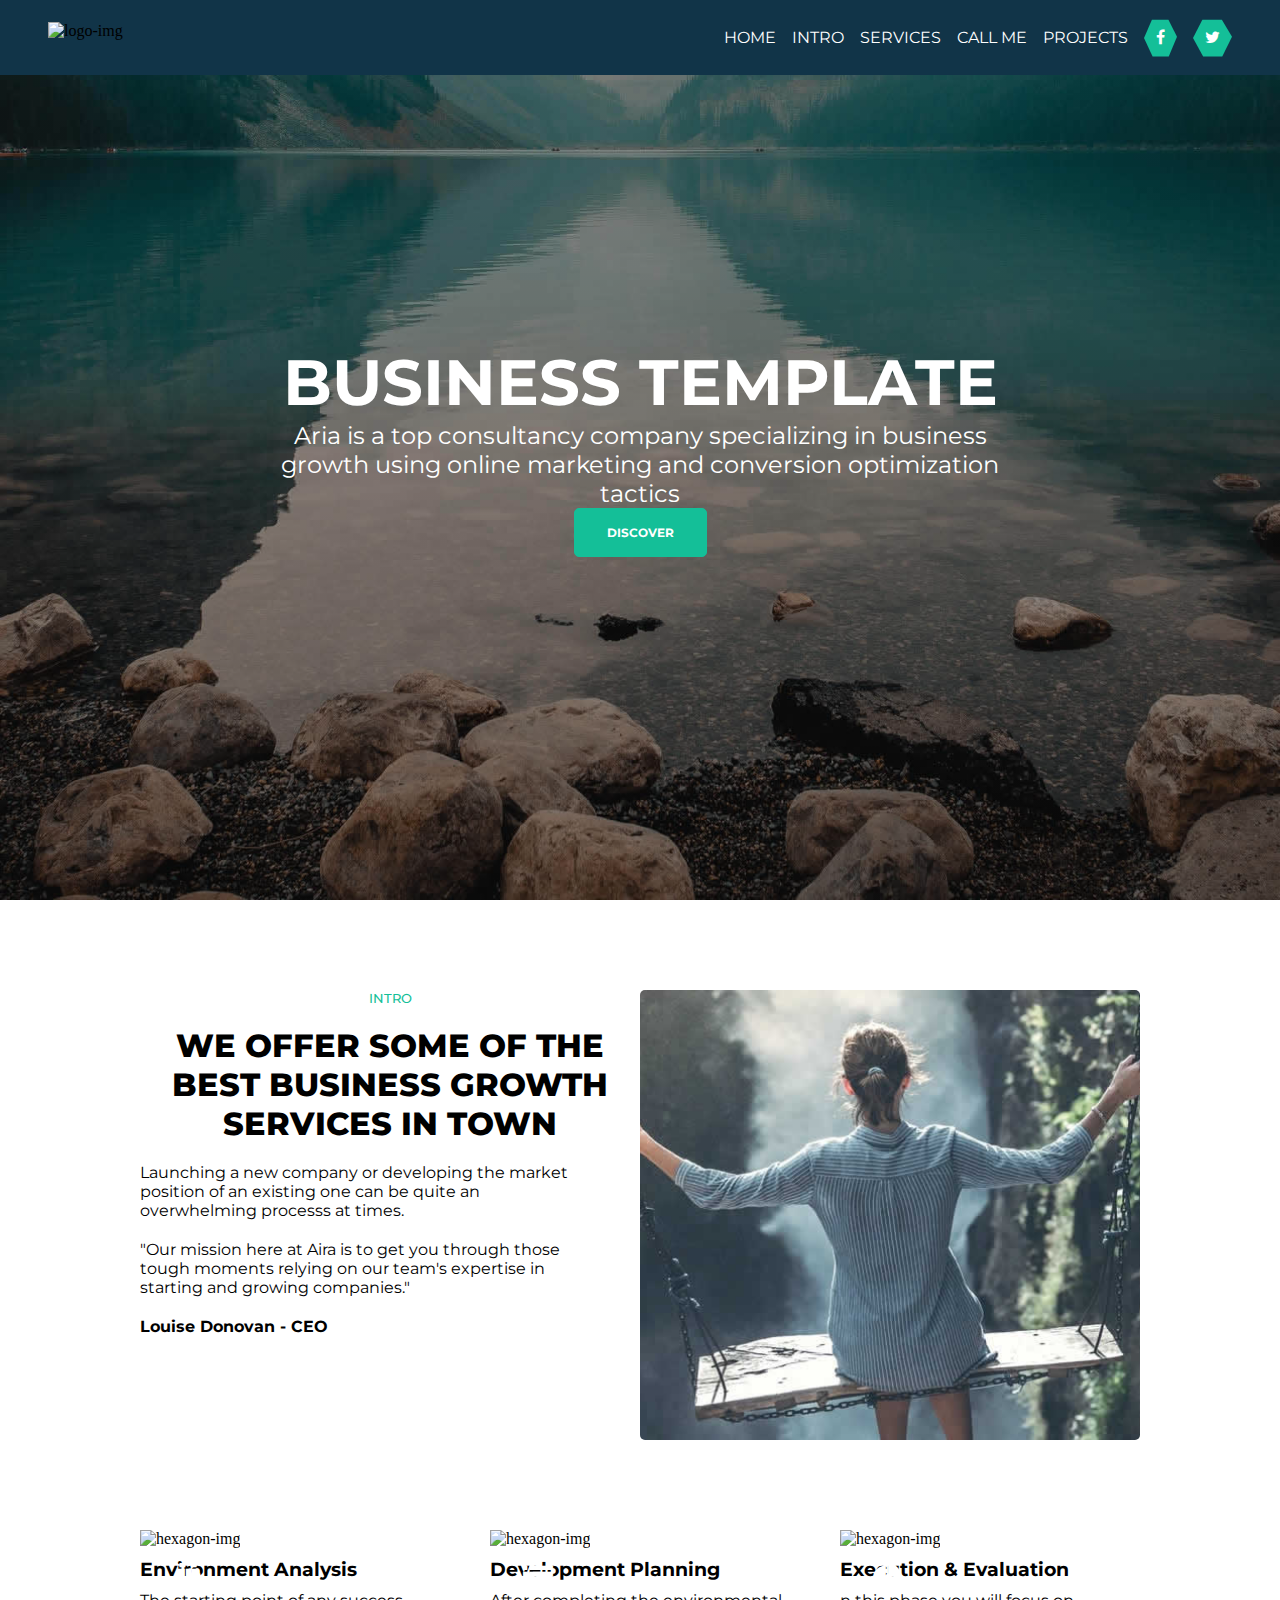
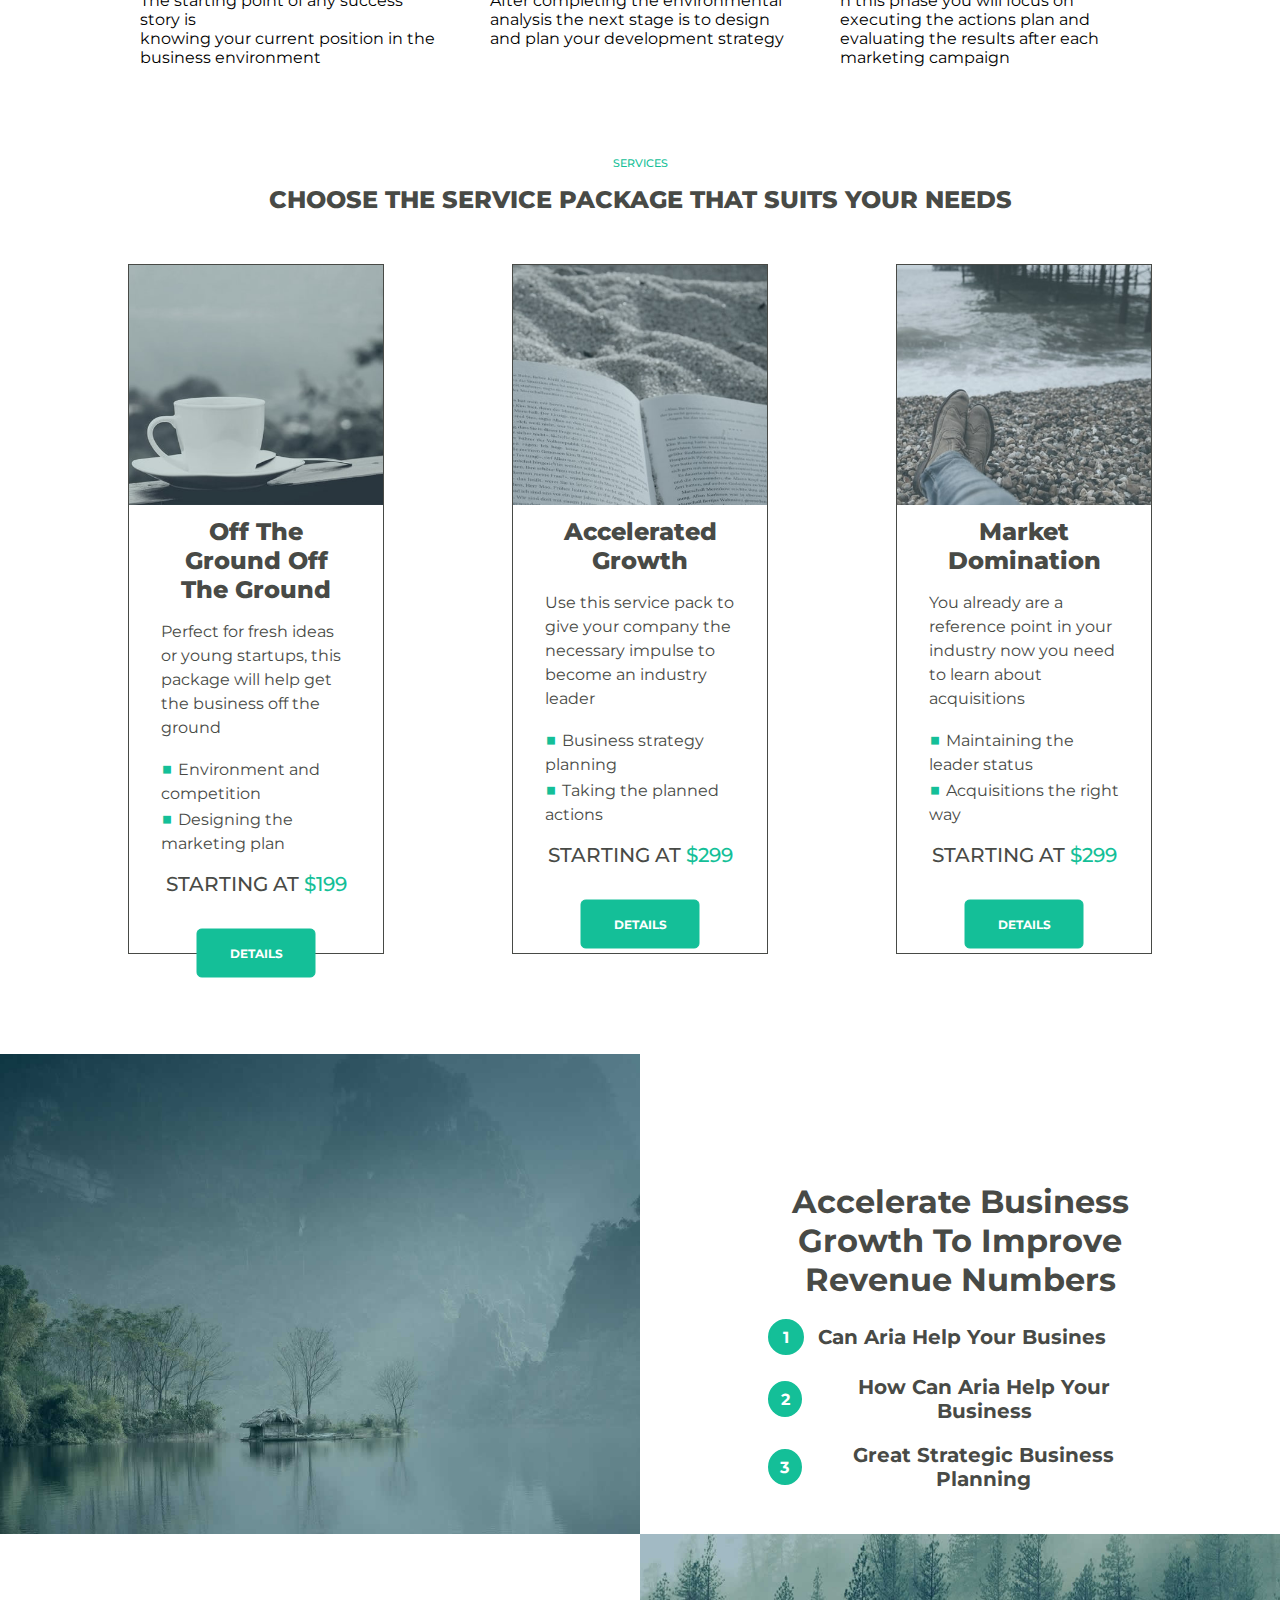
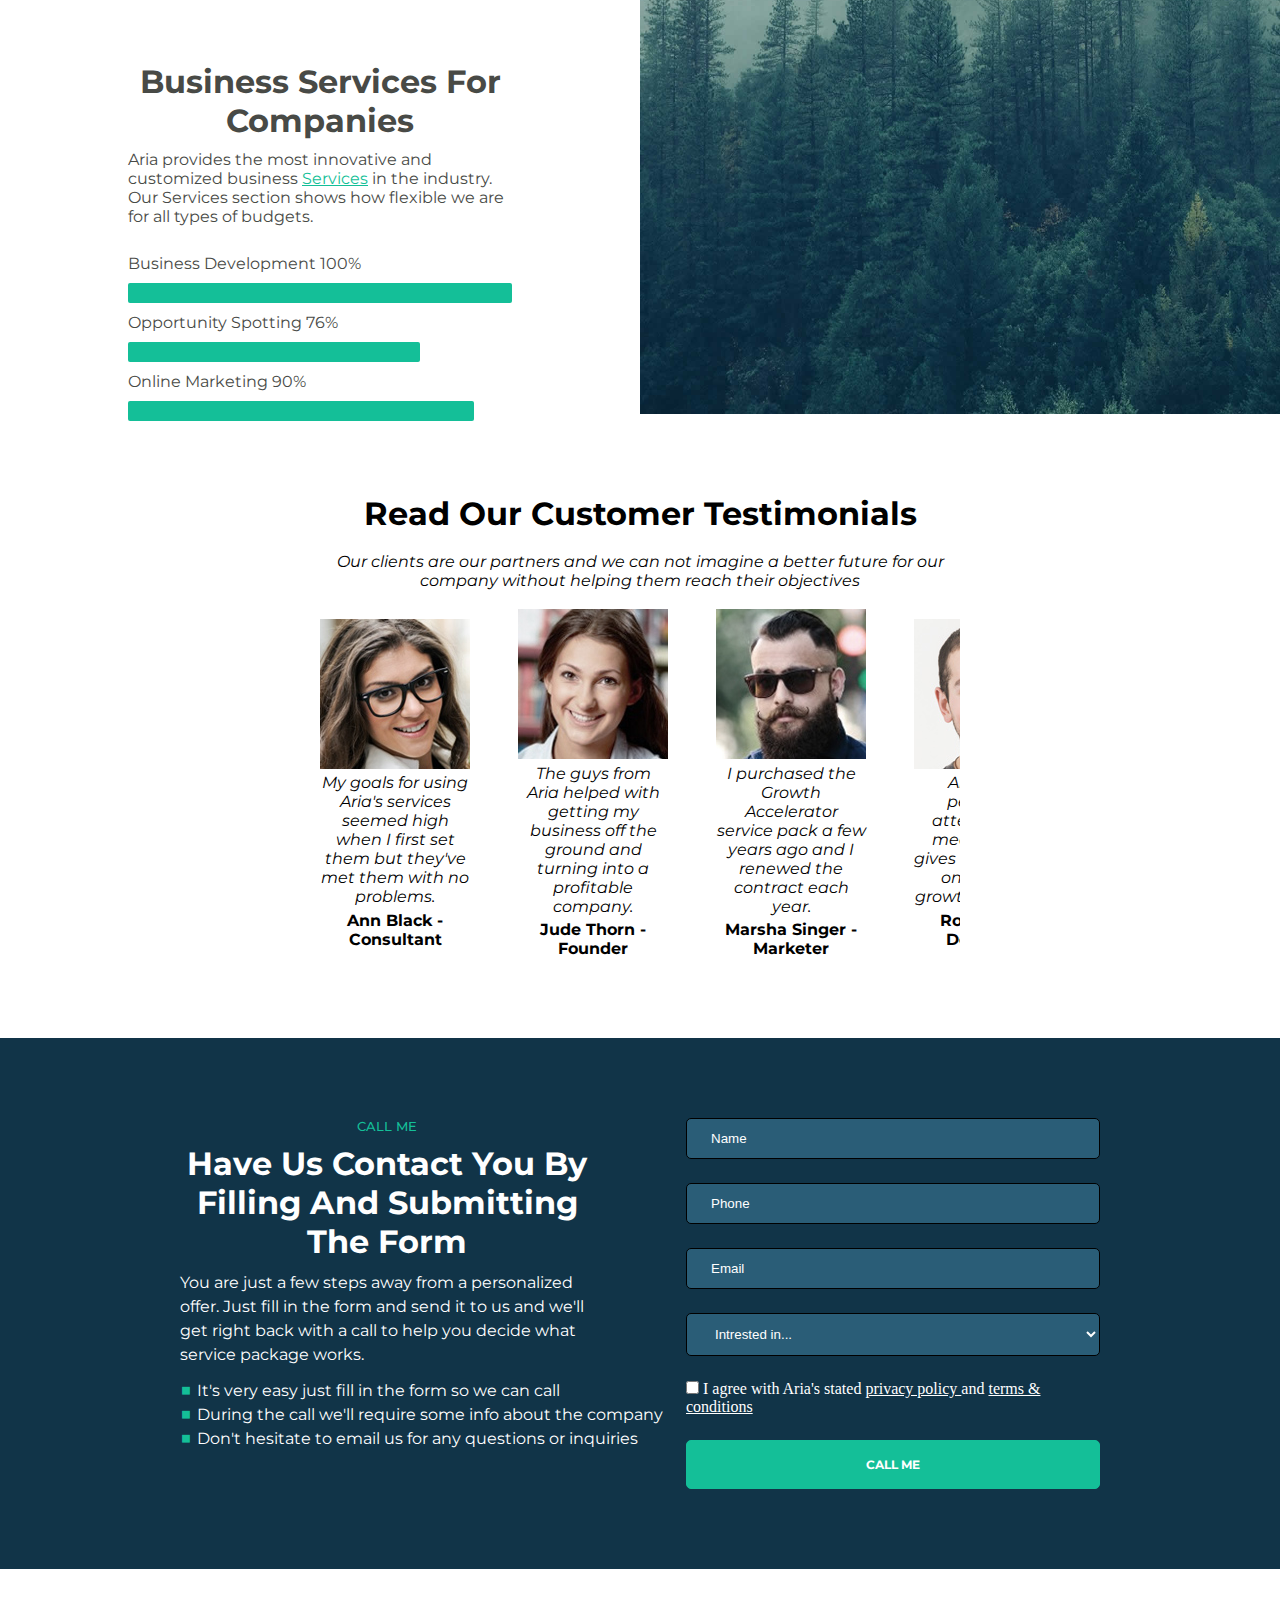
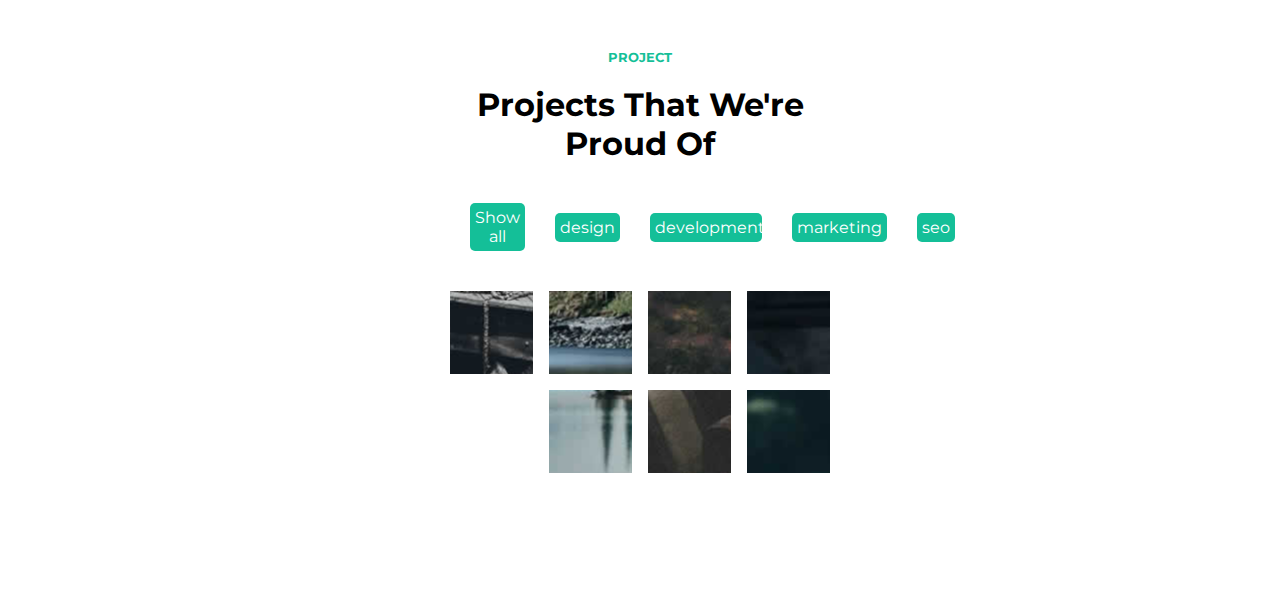
==== major-project/index.html @ 66ece7ab "first commit" ====
<!DOCTYPE html>
<html lang="en">
<head>
    <meta charset="UTF-8">
    <meta name="viewport" content="width=device-width, initial-scale=1.0">
    <title>Aria-Business-Solutions</title>
    <link rel="stylesheet" href="https://cdnjs.cloudflare.com/ajax/libs/font-awesome/4.7.0/css/font-awesome.min.css">
    <!-- <link rel="stylesheet" href="https://fonts.googleapis.com/css2?family=Material+Symbols+Outlined:opsz,wght,FILL,GRAD@20..48,100..700,0..1,-50..200" /> -->
    <link
      rel="stylesheet"
      href="https://fonts.googleapis.com/css2?family=Montserrat:ital,wght@0,100;0,200;0,300;0,400;0,500;0,600;0,700;0,800;0,900;1,100;1,200;1,300;1,400;1,500;1,600;1,700;1,800;1,900&family=Poppins:wght@300&display=swap"
    />
    
    <link rel="stylesheet" href="style.css" />
    
</head>
<body>
  <nav>
    <img src="https://www.free-css.com/assets/files/free-css-templates/preview/page259/aria/assets/images/logo.svg" alt="logo-img" />
   <ul>
    <li>
       <a href="#home">Home</a> 
    </li>
    <li>
        <a href="#intro">Intro</a>
    </li>
    <li>
        <a href="#services">Services</a>
    </li>
    <li>
        <a href="#call me">Call Me</a>
    </li>
    <li>
        <a href="#projects">Projects</a>
    </li>
    
    <li class="icon">
    <a href=""><i class="fa fa-facebook-f"></i></a>
  </li>
  <li class="icon">
    <a href=""><i class="fa fa-twitter"></i></a>
  </li>
</ul>
</nav>

<!-- Home -->

<section class="home" id="home">
    <h1>Business Template</h1>
    <p>Aria is a top consultancy company specializing in business growth using online marketing and conversion optimization tactics</p>
    <button>Discover</button>
</section>
  
<!-- intro -->
<section class="intro" id="intro">
    <div>
        <h5>intro</h5>
        <h1>We Offer Some Of The <br>Best Business Growth <br>Services In Town</h1>
        <p>Launching a new company or developing the market<br> position of an existing one can be quite an <br>overwhelming processs at times.</p>
          <p> "Our mission here at Aira is to get you through those <br>tough moments relying on our team's expertise in<br> starting and growing companies."</p>
        
        <h4>Louise Donovan - CEO</h4>
    </div>
    <div>
        <img src="./assest/girl 0n swing.jpeg" alt="girl-img" />
    </div>
</section>

<!-- subintro -->
<div class="sub-intro">
  <div>
    <div class="hexagon">
      <img src="https://www.free-css.com/assets/files/free-css-templates/preview/page259/aria/assets/images/hexagon-green.svg" alt="hexagon-img" />
      <i class="fa fa-binoculars"></i>
     </div>
     <h3>Environment Analysis</h3>
     <p class=" sub-intro-content">The starting point of any success story is<br> knowing your current position in the <br>business environment</p>
  </div>

   <div>
    <div class="hexagon">
     <img src="https://www.free-css.com/assets/files/free-css-templates/preview/page259/aria/assets/images/hexagon-green.svg" alt="hexagon-img" />
     <i class="fa fa-list"></i>
    </div>
    <h3>Development Planning</h3>
    <p class="sub-intro-content">After completing the environmental analysis the next stage is to design and plan your development strategy</p>
  </div>
  
    <div>
      <div class="hexagon">
       <img src="https://www.free-css.com/assets/files/free-css-templates/preview/page259/aria/assets/images/hexagon-green.svg" alt="hexagon-img" />
       <i class="fa fa-pie-chart"></i>
      </div>
   
      <h3>Execution & Evaluation
      </h3>
      <p class="sub-intro-content">n this phase you will focus on executing the actions plan and evaluating the results after each marketing campaign</p>
    </div>
</div>

<!-- services -->
<section class="services" id="services">
  <h6>SERVICES</h6>
  <h2>Choose The Service Package
    That Suits Your Needs</h2>
  <div class="service-list-container">
    
    <div class="service-item">
      <img src="./assest/service1.jpeg" alt="img1" />
      <h4>Off The Ground Off The Ground</h4>
      <p>Perfect for fresh ideas or young startups, this package will help
         get the business off the ground</p>
      <ul>
        <li>Environment and competition</li>
        <li>Designing the marketing plan</li>
      </ul>
      <h6>Starting at <span class="price">$199</span></h6>
      <button>DETAILS</button>
    </div>
    
    <div class="service-item">
      <img src="./assest/services-2.jpg" alt="img2" />
      <h4>Accelerated Growth</h4>
      <p>Use this service pack to give your company the necessary impulse to 
        become an industry leader</p>
      <ul>
        <li>Business strategy planning</li>
        <li>Taking the planned actions</li>
      </ul>
      <h6>Starting at <span class="price">$299</span></h6>
      <button>DETAILS</button>
    </div>

    <div class="service-item">
      <img src="./assest/services-3.jpg" alt="img3" />
      <h4>Market Domination</h4>
      <p>You already are a reference point in your industry now you need to
         learn about acquisitions</p>
      <ul>
        <li>Maintaining the leader status</li>
        <li>Acquisitions the right way</li>
      </ul>
      <h6>Starting at <span class="price">$299</span></h6>
      <button>DETAILS</button>
    </div>

  </div>


<div class="portion portion-1">
  <img src="./assest/details-1-background.jpg" alt="lake" />
  <div class="content content-1">
    <h1>Accelerate Business Growth To Improve Revenue Numbers</h1>
    <div class="all-item">
     <span class="item">
       <span class="number">1</span>
        <span class="title"><h4>Can Aria Help Your Busines</h4></span>
     </span>
     
    <!-- <p>At Aria solutions, we’ve taken the consultancy concept one step further by offering a full service management organization with expertise.
    </p> -->
    
     <span class="item">
      <span class="number">2</span>
       <span class="title"><h4>How Can Aria Help Your Business</h4></span>
      </span>

    <span class="item">
       <span class="number">3</span>
       <span class="title"><h4>Great Strategic Business Planning</h4></span>
     </span>
     
 </div>
</div>
</div>
<div class="portion portion-2">
  <div class="content content-2">
    <h1>Business Services For Companies</h1>
    
     <p>Aria provides the most innovative and customized business  <a href="#services">Services</a> in the industry. Our Services section shows how flexible we are for all types of budgets.</p>
     <br>
     <div class="status">
      <p>Business Development 100% </p>
        <div class="status-bar1"></div>
      <p>Opportunity Spotting 76% </p>
        <div class="status-bar2"></div>
       <p>Online Marketing 90% </p>
        <div class="status-bar3"></div>
     </div>
     </div>
     <img src="./assest/details-2-background.jpg" alt="nature" />
</div>

<div class="testimonial">
  <h1>Read Our Customer Testimonials</h1>
  <p>Our clients are our partners and we can not imagine a better future for our company without helping them reach their objectives</p>
  <div class="testimonial-list-container">

    <div class="testimonial-item">
      <img src="./assest/testimonial-1.jpg" alt="" />
      <p>My goals for using Aria's services seemed high when I first set them but they've met them with no problems.</p>
     
      <h4>Ann Black - Consultant</h4>
    </div>

    <div class="testimonial-item">
      <img src="./assest/testimonial-2.jpg" alt="" />

      <p>The guys from Aria helped with getting my business off the ground and turning into a profitable company.</p>
     
      <h4>Jude Thorn - Founder</h4>
    </div>

    <div class="testimonial-item">
      <img src="./assest/testimonial-3.jpg" alt="" />
      <p>I purchased the Growth Accelerator service pack a few years ago and I renewed the contract each year.</p>
     
      <h4>Marsha Singer - Marketer</h4>
    </div>

    <div class="testimonial-item">
      <img src="./assest/testimonial-4.jpg" alt="" />
      <p>Aria's CEO personally attends client meetings and gives his feedback on business growth strategies.</p>
     
      <h4>Roy Smith - Developer</h4>
    </div>

    <div class="testimonial-item">
      <img src="./assest/testimonial-5.jpg" alt="" />
      <p>At the beginning I thought the prices are a little high for what they offer but they over deliver each and every time.</p>
     
      <h4>Ronald Spice - Owner</h4>
    </div>

    <div class="testimonial-item">
      <img src="./assest/testimonial-6.jpg" alt="" />
      <p>I recommend Aria to every business owner or growth leader that wants to take his company to the next level.</p>
      
      <h4>Lindsay Rune - Manager</h4>
    </div>
  </div>
</div>
  
</section>

<!-- call me -->

<section class="call_me" id="call me">
  <div class="content">
    <h5>CALL ME</h5>
    <h1>Have Us Contact You By Filling And Submitting The Form</h1>
    <p>You are just a few steps away from a personalized offer. Just fill in the form and send it to us and we'll get right back with a call to help you decide what service package works.
    </p>
    <ul>
      <li>It's very easy just fill in the form so we can call</li>
      <li>During the call we'll require some info about the company</li>
      <li>Don't hesitate to email us for any questions or inquiries</li>
    </ul>
  </div>
  <div class="form">
    <form>
      <input type="text" name="text" placeholder="Name">
      <input type="phone" name="phone" placeholder="Phone">
      <input type="email" name="email" placeholder="Email">
     <select name="plan">
      <option disabled selected>Intrested in...</option>
      <option value="off_the_ground">Off The Ground</option>
      <option value="accelerated_growth">Accelerated Growth</option>
      <option value="market_domination">Market Domination</option>
     </select>
     <div class="term-container">
      <input type="checkbox" name="terms" id="terms" />
      <label for="terms">I agree with Aria's stated 
        <a href=""> privacy policy </a>and
        <a href=""> terms & conditions </a>
      </label>
     </div>
     <button type="submit">CALL ME</button>
    </form>
  </div>

</section>

<!-- Project -->
<section class="project" id="project">
  <h5>PROJECT</h5>
  <h1>Projects That We're Proud Of </h1>
  <div class="project-category-container">
    <ul>
      <li>Show all</li>
      <li>design</li>
      <li>development</li>
      <li>marketing</li>
      <li>seo</li>
    </ul>
  </div>
  <div class="project-list-container">
    <div class="project-item p-1"></div>
    <div class="project-item p-2"></div>
    <div class="project-item p-3"></div>
    <div class="project-item p-4"></div>
    <div class="project-item p-5"></div>
    <div class="project-item p-6"></div>
    <div class="project-item p-7"></div>
    <div class="project-item p-8"></div>
   </div>
  </section>

</body>
</html>
---- major-project/style.css ----
*{
    margin: 0px;
    padding: 0px;
    box-sizing: border-box;
}
h1,
h2,
h3,
h4,
h5,
h6,
p,
span,
button,
li {
  font-family: "Montserrat", "sans-serif";
}


nav{
   display: flex;
   flex-direction: row;
   position: fixed;
   top:0;
   /* left:50;  */
   width: 100%;
   justify-content: space-between;
   align-items: center;
   gap:5px ;
   background-color: #113448;
   padding: 1rem 3rem;
   z-index: 100;
   
}
nav img{
 height: 2rem
 /* height: 20px; */
}

nav ul{
    display: flex;
    gap:1rem;
    list-style: none;
    align-items: center;
    
    
}
nav a{
   color: white;
   text-decoration: none;
   text-transform: uppercase;
   transition: color 0.3s ease-in-out;
}

nav a:hover{
 color: #14bf98;
}
nav ul .icon{
    background-color:  #14bf98;
    /* clip-path:polygon(25% 0%, 75% 0%, 100% 50%, 75% 100%, 25% 100%, 0% 50%); */
    clip-path: polygon(24% 9%, 74% 9%, 100% 48%, 75% 94%, 26% 94%, 0 51%);
    padding:0.75rem;
    
    
}
nav ul .icon:hover{
   background-color: white;
}
nav ul .icon:hover{
    color: #14bf98;
    
 }

 /* home section */

.home{
   background-image: linear-gradient(rgba(0, 0, 0, 0.3), rgba(0, 0, 0, 0.5)), url("./assest/header-background.jpg");
   min-height: 100vh;
   background-size: cover;
   background-position: center;
   display: flex;
   flex-direction: column;
   justify-content: center;
   align-items: center;
   text-align: center;
   color: white;
   /* gap:1.5rem */
}
 .home h1{
   font-size: 4rem;
  text-transform: uppercase;
  
 }
 .home p{
    font-size: 1.5rem;
    width: 60%;
    /* margin-bottom: 40px; */
 }
  button{
   
   padding: 1rem 2rem;
   background-color: #14bf98;
   color: white;
   font-weight: 700;
   font-size: 0.755rem;
   border-radius: 5px;
   border: 1px solid #14bf98;
   cursor: pointer;
   text-transform: uppercase;
   transition: all 1s ease-in-out;
 }

 button:hover{
    background-color: transparent;
    color:#14bf98;;
 }

 /* intro section */
 .intro h5{
   text-transform: uppercase;
   color: #14bf98;
   font-weight: 500;
}
.intro h1{
   text-transform: uppercase;
   color: black;
   font-weight: 800;
}

 .intro{
    display: flex;
    justify-content: center;
    margin:10vh 7vh;
    /* gap: 50px; */
   
    
    
 }
 .intro div{
    display: flex;
    flex-direction: column;
    height:50vh;
    width: 500px;
    overflow: hidden;
    gap:20px
} 
 

.intro div img{
height: 100%;
width: 100%;   
object-fit: cover;
border-radius: 5px;
transition: transform 0.3s ease-in-out;
}

.intro div img:hover{
    transform: scale(1.2);
}


/* sub-intro */

.sub-intro{
   display: flex;
   justify-content: space-evenly;
   margin-left: 100px;
   margin: 10vh;

}
.sub-intro>div{
   width:300px;
   display: flex;
   flex-direction: column;
}

.hexagon{
   position: relative;
   margin-bottom: 10px;
}

.hexagon>img{
   width: 100px;
   height: 100px;
}
.hexagon>i{
   position: absolute;
   top: 33px;
   left: 33px;
   font-size: 30px;
   color: white;
}
.sub-intro h3{
   margin-bottom: 10px;
}

/* services */
.services h6,h2{
   text-transform: uppercase;
   color: #14bf98;
   font-weight: 500;
   text-align: center;
   margin-bottom: 15px;
   
}

.services h2{
   color: #484a46;
   font-weight: 800;
   margin-bottom: 50px;
   
}
.services .service-list-container{
   display: flex;
   justify-content: space-evenly;
   flex-wrap:wrap;
}
.services .service-list-container .service-item{
   border: 1px solid #484a46;
   width: 20%;
   /* height: 70vh; */
   margin-bottom: 100px; 
 
   
}
.services .service-list-container .service-item img{
   width: 100%;
   height: 15rem;
   object-fit: cover;
   object-position: center;
}
.services .service-list-container .service-item h4{
    margin: 0;
   text-align: center;
   color: #484a46;
   font-weight: 800;
   font-size: 1.5rem;
   padding: 0.5rem 2rem;
   
}
.services .service-list-container .service-item p{
  
  padding: 0.5rem 2rem;
   margin:0; 
   color: #484a46;
  line-height: 1.5rem;
  
}
.services .service-list-container .service-item ul{
   
   line-height: 1.5rem;
    font-size: 16px;
    color: #484a46;
    margin:0;
    list-style-type: none;
    padding: 0.5rem 2rem;
   }

 .services .service-list-container .service-item ul li:before{
   content: "\25a0";
   color: #14bf98;
   margin-right: 5px;
   font-size: 1.25rem;
  
}
.services .service-item h6 {
   margin: 0;
   font-size: 1.25rem;
   color: #484a46;
   text-align: center;
   padding: 0.5rem 2rem;
 }
 .services h6 .price {
   color: #14bf98;
 }
 .services .service-item button{
   top: 0;
   left: 50%;
   position: relative;
   transform: translate(-50%,50%);
 }
 .services .portion{
   display: flex;
   
 }
 .services .portion img{
  width: 50%;
  height: 30rem;
  /* box-sizing: content-box; */
 }

 .services .portion .content{
   width: 100%;
   height: 30rem;
   text-align: center;
   padding: 10%;
   color:#484a46;
 }
 
 
 .services .portion .item{
   display: flex; 
   margin-top: 20px;
   align-items: center;
   text-align: center;
  
  
 }
 .services .portion .content .number{
   display: inline-block;
   width: 2.25rem;
   height: 2.25rem;
   margin-right: 0.875rem;
   border: 0.125rem solid #14bf98;
   border-radius: 100%;
   background-color: #14bf98;
   color: #fff;
   font: 700 1rem / 2.125rem "Montserrat", sans-serif;
   text-align: center; 
    vertical-align: middle;
   cursor: pointer;
   transition: all 0.2s ease;
 }
 .services .portion .title{
   font-size: 20px;
   /* text-align: center; */
}
.services .portion .content-2{
   border: px solid black;
}

.services .portion .content-2 a{
  color:#14bf98;
}
.services .portion .content-2 p{
   color:#484a46;
   /* border: 2px solid black; */
   text-align: left;
   margin-top: 10px;
  
}
.services .portion .content-2 .status{
   display: flex;
   flex-direction: column;
    /* align-items:baseline; */
}
.services .portion .content-2 .status p{
   /* border: 2px solid black; */
   text-align: left;
   margin: 10px 0px;
}
.services .portion .content-2 .status-bar1{
   width: 100%;
   /* height: 16px; */
   padding: 10px;
   background-color:#14bf98;
   border-radius: 2px;
}
.services .portion .content-2 .status-bar2{

   width: 76%;
   padding: 10px;
   background-color:#14bf98;
   border-radius: 2px;
}
.status-bar3{
   border-radius: 2px;
   width: 90%;
   padding: 10px;
   background-color:#14bf98;
}

.services .testimonial{
   margin: 5rem auto;
   width: 50%;
   
}
 
.services .testimonial .testimonial-list-container{
   display: flex;
   gap:3rem;
  overflow-x: auto;
}
.testimonial .testimonial-list-container .testimonial-item {
   /* border: 2px solid black; */
   /* width: 30rem; */
   display: flex;
   flex-direction: column;
   justify-content: center;
    align-items: center;
   text-align: center;
   
}
.testimonial h1 {
   text-align: center;

}
.testimonial p {
   text-align: center;
    margin: 3% auto;
    font-style: italic;
}
 /* call_me */

 .call_me{
   padding: 5rem 20vh;
  background-color: #113448 ;;
   display: flex;
   flex-direction: row;
   justify-content: space-between;
 }
 .call_me .content , .call_me .form{
   width:45%;
   color: #fff;
   flex-grow: 0;
   flex-shrink: 0;
 }
 .call_me h5{
   text-transform: uppercase ;
   color: #14bf98;
   font-weight: 500;
 }
 .call_me h1{
 
  margin-top: 10px;
 
 }
 .call_me p{
   line-height: 1.5rem;
   margin:10px 0 ;
  
 }
 .call_me ul{
  padding: 0;
   list-style: none;
   /* border: 1px solid black;  */
    color:#fff;
    width: 35rem
 }
 
 .call_me ul li:before{
   content: "\25a0";
   color: #14bf98;
   margin-right: 5px;
   font-size: 1.25rem;
  
 }
 
  .call_me form{
   display: flex;
   flex-direction: column;
   gap:1.5rem;
  }
  
 .call_me form input , .call_me select{
   background-color: #2a5d77;
   padding: 0.75rem 1.5rem ;
   color: #fff;
   border-radius: 5px;
   border: 1px solid black;
}
::placeholder{
color: #fff;
}

.call_me form .term_container label{
   border-color: lightgrey;
 } 

 .call_me a{
   color: #fff;
 }

 .project{
   display: flex;
   flex-direction: column;
   /* justify-content: space-between; */
   /* background-color:aquamarine; */
   padding: 5rem 50vh;
   gap: 20px;
 }
 h5{
   color: #14bf98;
   text-align: center;
 }
 h1{
   text-align: center;

 }
 .project-category-container{
   width: 100%;
   /* border: 2px solid black; */
 }
 .project-category-container ul{
   display: flex;
   list-style: none;
   justify-content: space-around;
   align-items: center;
   padding: 20px;
    gap:30px
 }
 .project-category-container ul li{
  
  width:7rem;
  padding: 5px;
  text-align: center;
  border-radius: 5px;
  background-color: #14bf98;
  color: #fff;
}

.project .project-list-container{
   display: grid;
   grid-template-rows: repeat(2,1fr);
   grid-template-columns: repeat(4,1fr);
   margin-bottom: 3rem;
   gap: 1rem;
}

.project .project-list-container .project-item{
object-fit: cover;
object-position: center;
background-position: center;
aspect-ratio: 1/1;
}
.project .project-item.p-1{
   background-image: url('./assest/project-1.jpg');
}
.project .project-item.p-2{
 background-image: url('./assest/project-2.jpg');
}
.project .project-item.p-3{
   background-image: url('./assest/project-3.jpg');
}

.project .project-item.p-4{
   background-image: url('./assest/project-4.jpg');
}
.project .project-item .p-5{
   background-image: url('./assest/project-5.jpg');
}
.project .project-item.p-6{
   background-image: url('./assest/project-6.jpg');
}
.project .project-item.p-7{
   background-image: url('./assest/project-7.jpg');
}
.project .project-item.p-8{
   background-image: url('./assest/project-8.jpg');
}
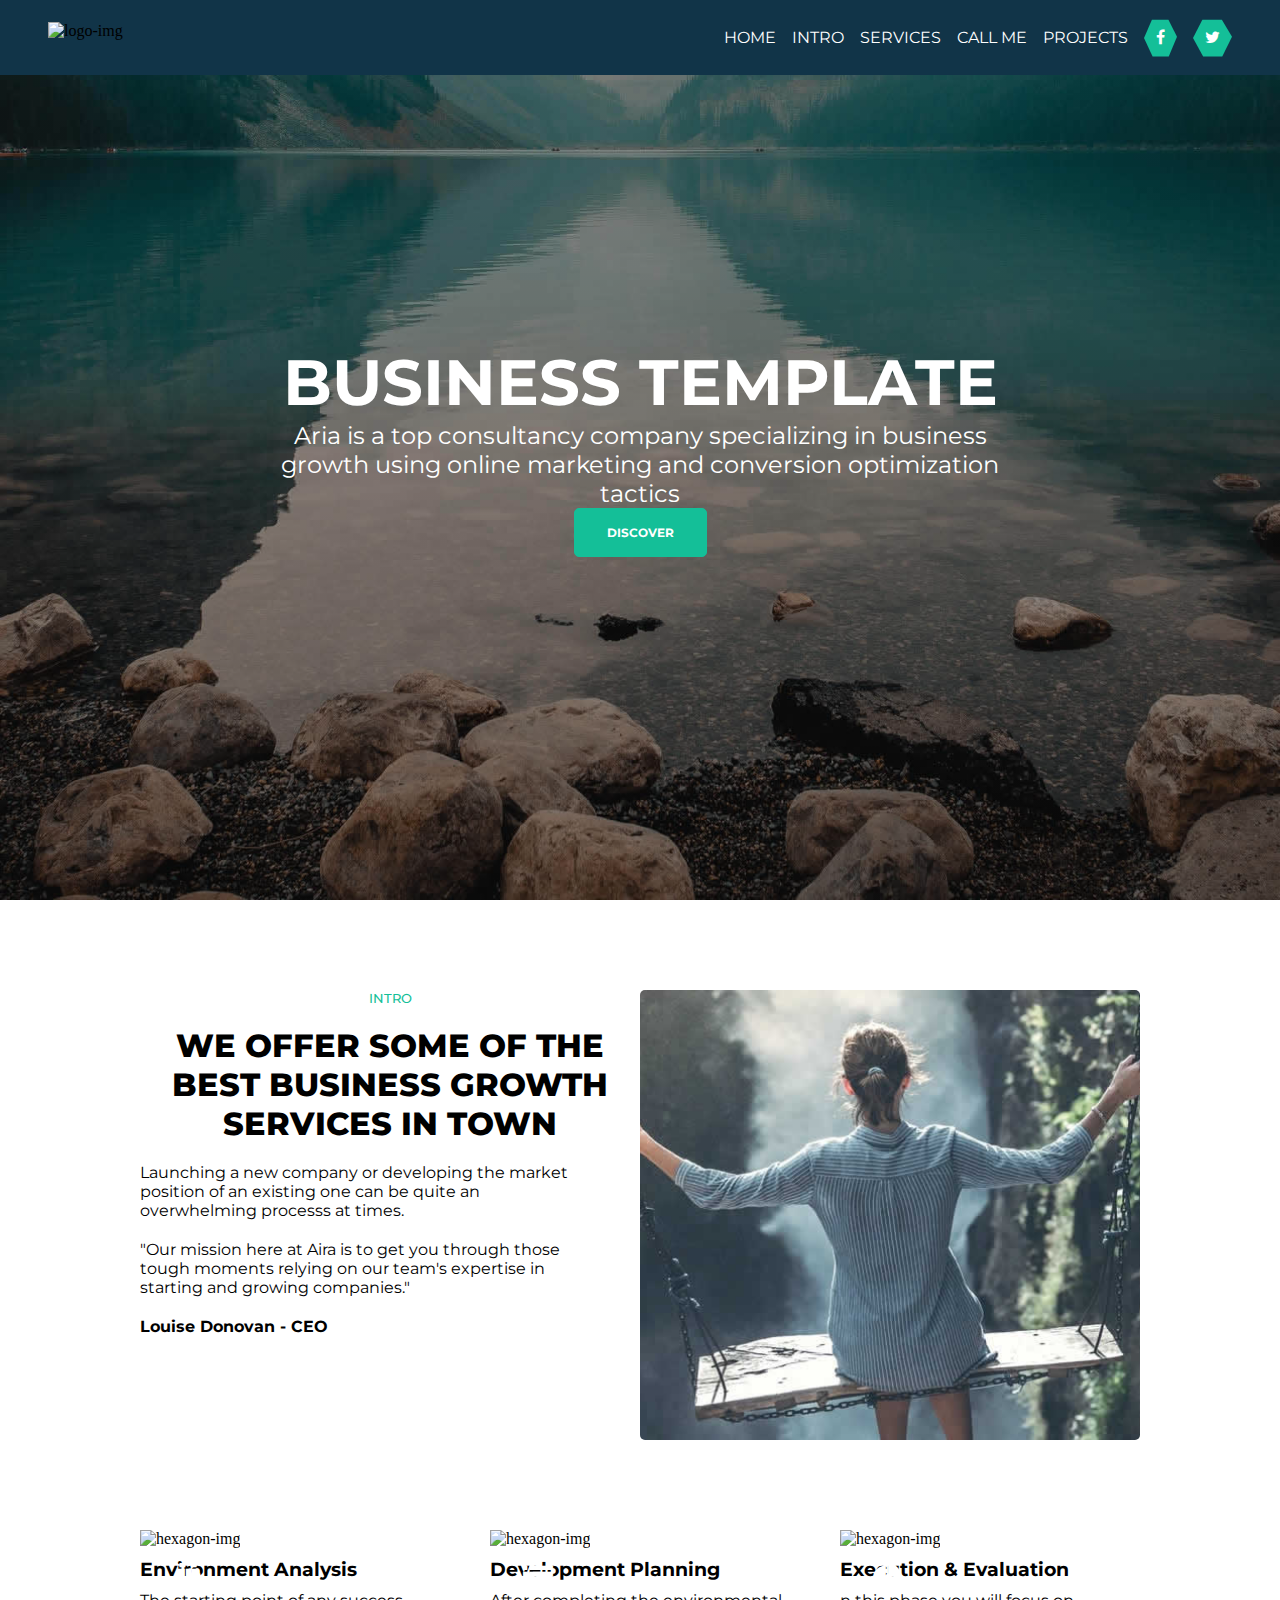
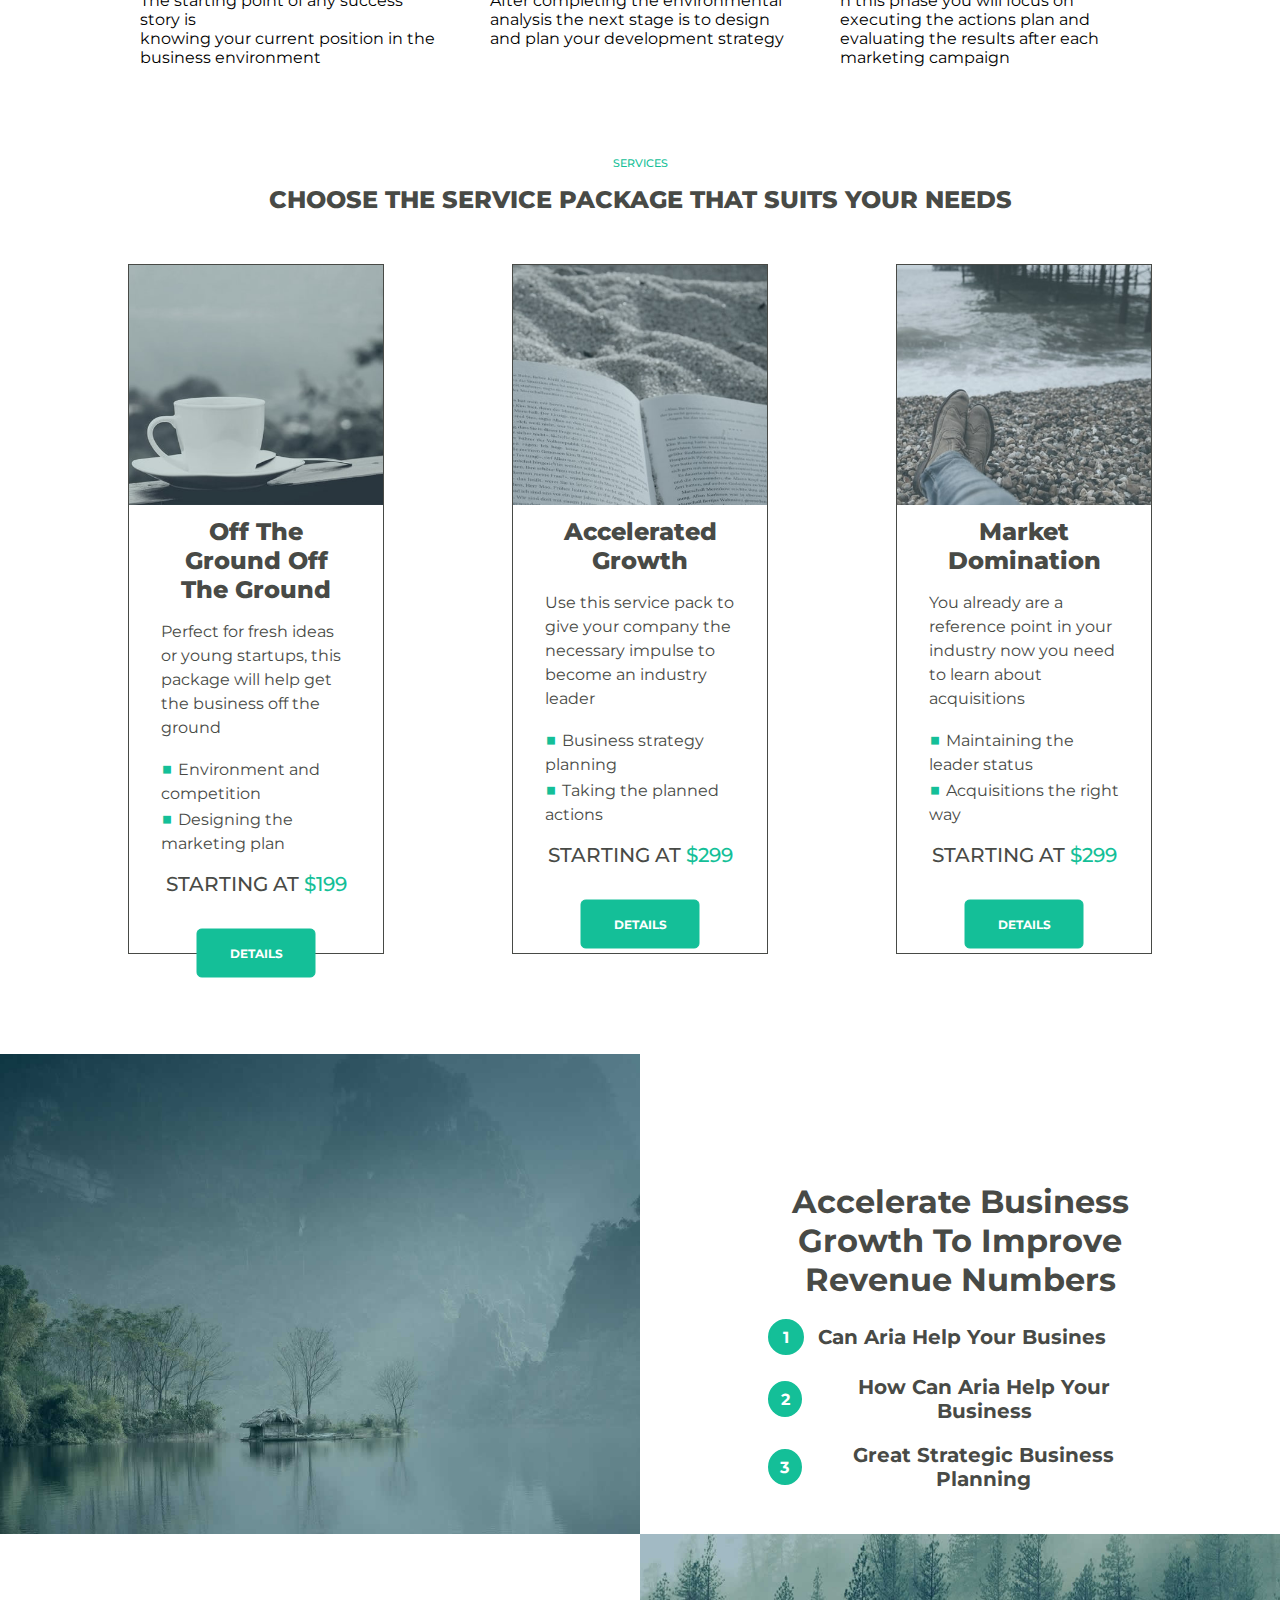
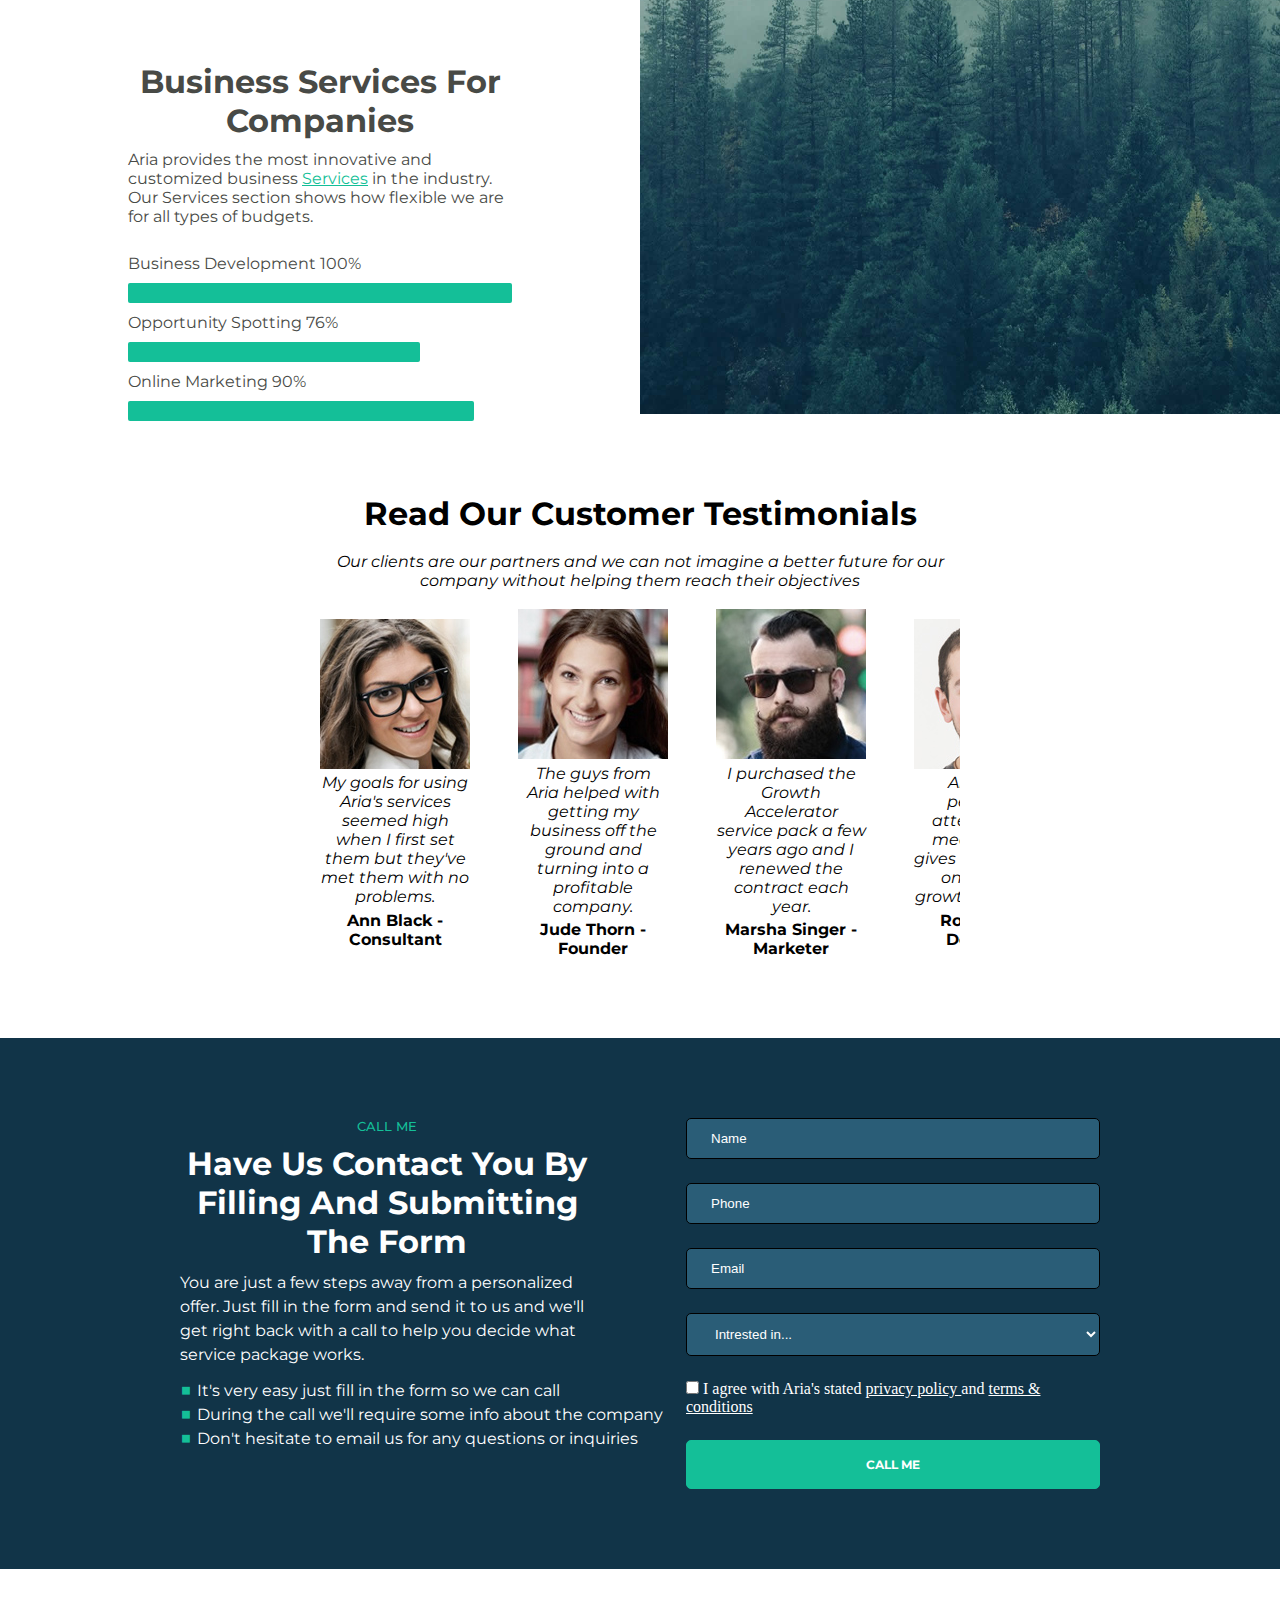
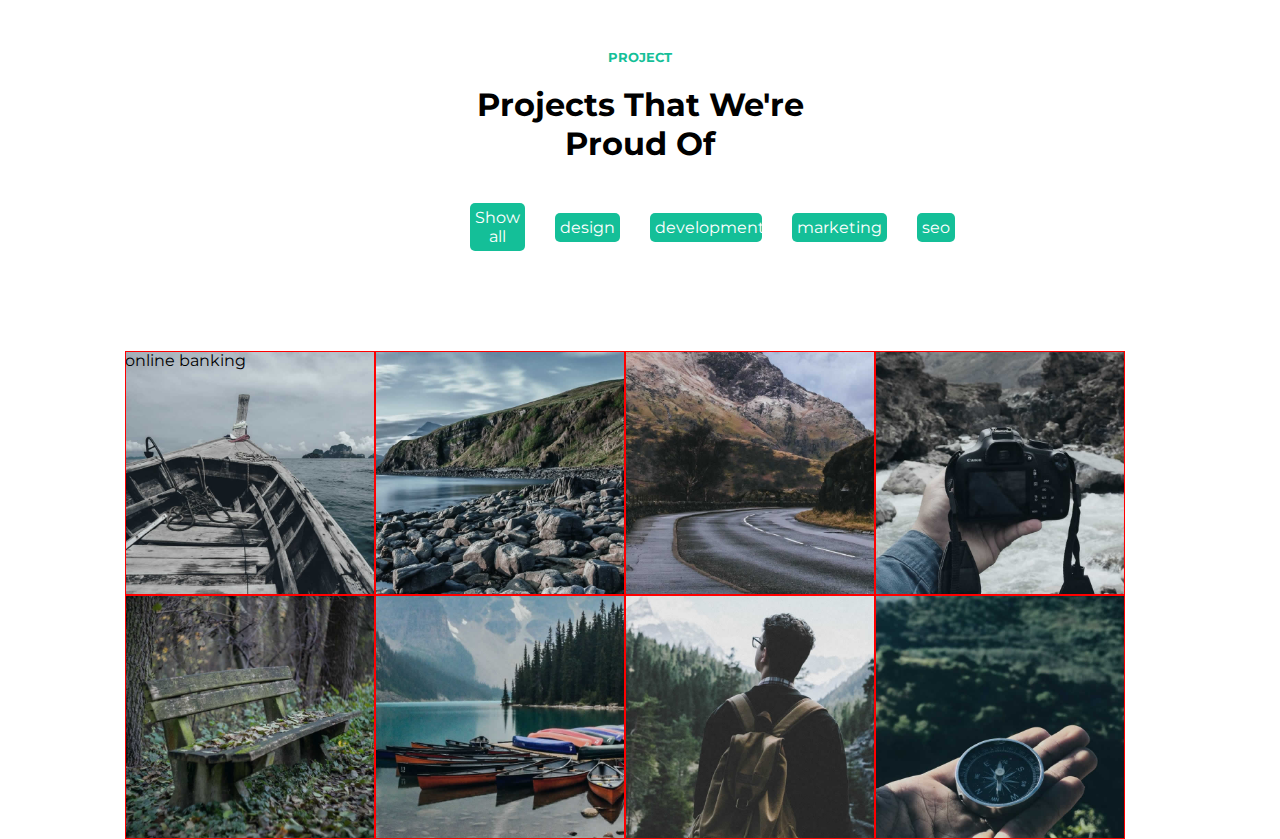
==== commit c95f0666: "new-commit" ====
--- a/major-project/index.html
+++ b/major-project/index.html
@@ -283,6 +283,7 @@
 
 <!-- Project -->
 <section class="project" id="project">
+  <div class="head-content">
   <h5>PROJECT</h5>
   <h1>Projects That We're Proud Of </h1>
   <div class="project-category-container">
@@ -294,15 +295,33 @@
       <li>seo</li>
     </ul>
   </div>
+</div>
   <div class="project-list-container">
-    <div class="project-item p-1"></div>
-    <div class="project-item p-2"></div>
-    <div class="project-item p-3"></div>
-    <div class="project-item p-4"></div>
-    <div class="project-item p-5"></div>
-    <div class="project-item p-6"></div>
-    <div class="project-item p-7"></div>
-    <div class="project-item p-8"></div>
+    <div class="project-item p-1">
+      <span class="text">online banking</span>
+      <img src="./assest/project-1.jpg" alt="img1" />
+    </div>
+    <div class="project-item p-2">
+      <img src="./assest/project-2.jpg" alt="img2" />
+    </div>
+    <div class="project-item p-3">
+      <img src="./assest/project-3.jpg" alt="img2" />
+    </div>
+    <div class="project-item p-4">
+      <img src="./assest/project-4.jpg" alt="img2" />
+    </div>
+    <div class="project-item p-5">
+      <img src="./assest/project-5.jpg" alt="img2" />
+    </div>
+    <div class="project-item p-6">
+      <img src="./assest/project-6.jpg" alt="img2" />
+    </div>
+    <div class="project-item p-7">
+      <img src="./assest/project-7.jpg" alt="img2" />
+    </div>
+    <div class="project-item p-8">
+      <img src="./assest/project-8.jpg" alt="img2" />
+    </div>
    </div>
   </section>
 
--- a/major-project/style.css
+++ b/major-project/style.css
@@ -471,10 +471,15 @@
    color: #fff;
  }
 
+
  .project{
+   width: 100%;
+  }
+
+ .head-content{
    display: flex;
    flex-direction: column;
-   /* justify-content: space-between; */
+   justify-content: space-between;
    /* background-color:aquamarine; */
    padding: 5rem 50vh;
    gap: 20px;
@@ -487,10 +492,7 @@
    text-align: center;
 
  }
- .project-category-container{
-   width: 100%;
-   /* border: 2px solid black; */
- }
+ 
  .project-category-container ul{
    display: flex;
    list-style: none;
@@ -513,38 +515,41 @@
    display: grid;
    grid-template-rows: repeat(2,1fr);
    grid-template-columns: repeat(4,1fr);
-   margin-bottom: 3rem;
-   gap: 1rem;
-}
+   
+  
+   max-width: 1000px;
+   /* border: 2px solid red; */
+  }
 
 .project .project-list-container .project-item{
-object-fit: cover;
-object-position: center;
-background-position: center;
-aspect-ratio: 1/1;
-}
-.project .project-item.p-1{
-   background-image: url('./assest/project-1.jpg');
-}
-.project .project-item.p-2{
- background-image: url('./assest/project-2.jpg');
-}
-.project .project-item.p-3{
-   background-image: url('./assest/project-3.jpg');
-}
-
-.project .project-item.p-4{
-   background-image: url('./assest/project-4.jpg');
-}
-.project .project-item .p-5{
-   background-image: url('./assest/project-5.jpg');
-}
-.project .project-item.p-6{
-   background-image: url('./assest/project-6.jpg');
-}
-.project .project-item.p-7{
-   background-image: url('./assest/project-7.jpg');
-}
-.project .project-item.p-8{
-   background-image: url('./assest/project-8.jpg');
-}
+ /* border: 2px solid blue; */
+ /* width: 20rem; */
+}
+
+.project .project-list-container .project-item img{
+   width:100%;
+   
+   border: 1px solid red;
+   vertical-align: middle;
+   
+  
+}
+.project-item {
+   position: relative;
+   left:50%;
+   
+}
+.project .text{
+position: absolute;
+z-index: 50;
+
+
+
+
+
+
+
+}
+
+
+
